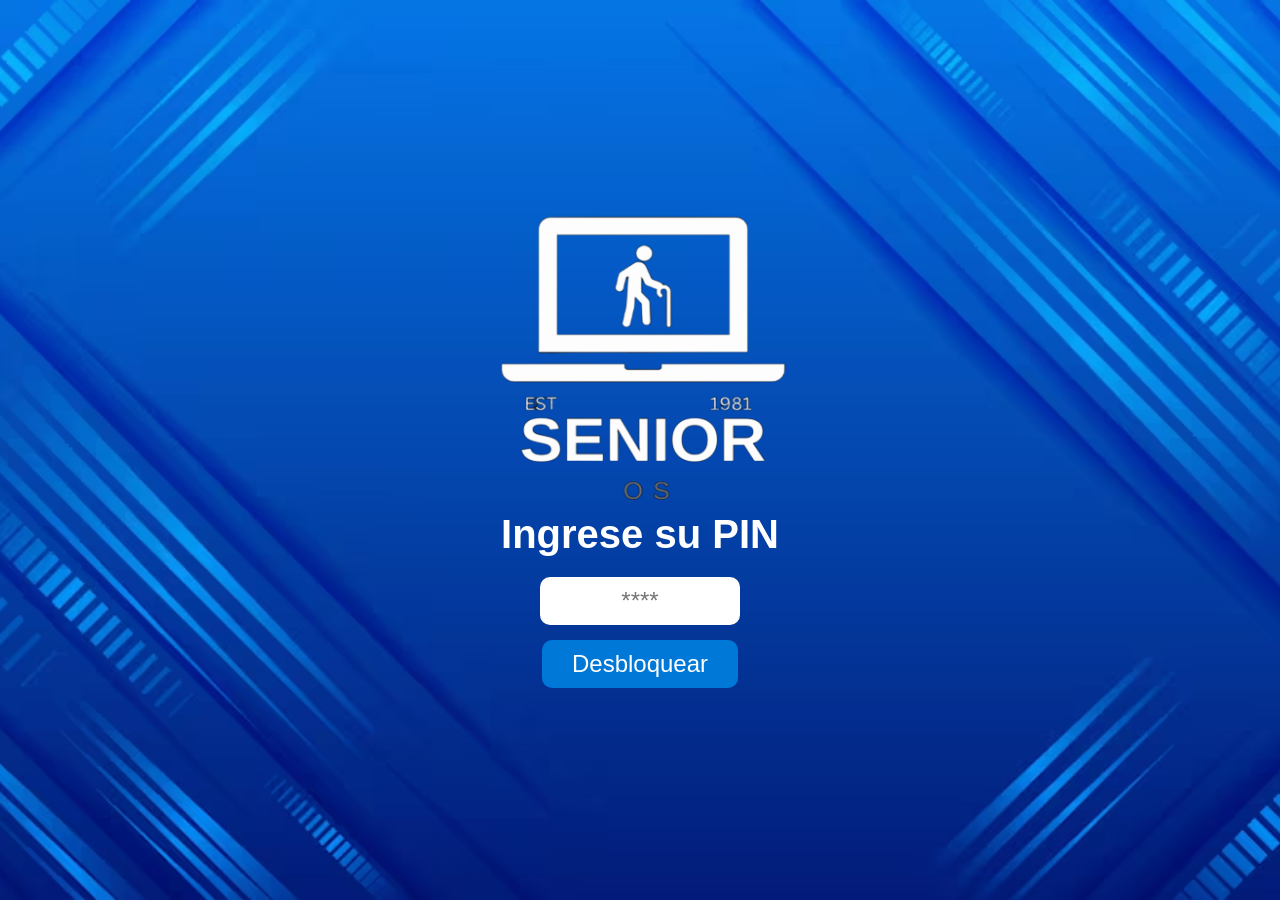
==== index.html @ 8ba844d0 "Ahora Si" ====
<!DOCTYPE html>
<html lang="es">
<head>
  <meta charset="UTF-8" />
  <meta name="viewport" content="width=device-width, initial-scale=1.0" />
  <title>Senior OS</title>
  <link rel="stylesheet" href="css/styles.css" />
</head>
<body>
  
  <!-- Pantalla de bloqueo -->
  <div id="lock-screen">
    <img src="assets/iconos/icono_Señor.png" alt="Fondo de Pantalla de Bloqueo" id="lock-bg" />
    <h1>Ingrese su PIN</h1>
    <input type="password" id="pin-input" maxlength="4" placeholder="****" />
    <button id="unlock-btn">Desbloquear</button>
  </div>

  <!-- Escritorio -->
  <div id="desktop">
    <div id="icons-area">
      <div class="icon" onclick="openApp('notes')">
        <img src="assets/iconos/icono_Bloc_Notas.png" alt="Notas" />
        <p>Bloc de Notas</p>
      </div>
      <div class="icon" onclick="openApp('calculadora')">
        <img src="assets/iconos/Icono_Calculadora.png" alt="Calculadora" />
        <p>Calculadora</p>
      </div>
      <div class="icon" onclick="openApp('correo')">
        <img src="assets/iconos/icono_Correo.png" alt="Correo" />
        <p>Correo</p>
      </div>
      <div class="icon" onclick="openApp('navegador')">
        <img src="assets/iconos/icono_Navegador.png" alt="Navegador" />
        <p>Navegador</p>
      </div>
      <div class="icon" onclick="openApp('letras')">
        <img src="assets/iconos/icono_Letras.png" alt="Letras" />
        <p>Sopa de Letras</p>
      </div>
      <div class="icon" onclick="openApp('plantas')">
        <img src="assets/iconos/icono_Plantas.png" alt="Plantas" />
        <p>Cuida tus Plantas</p>
      </div>
      <div class="icon" onclick="openApp('recetas')">
        <img src="assets/iconos/icono_Recetas.png" alt="Recetas" />
        <p>Prepara como un Chef</p>
      </div>
            <div class="icon" onclick="openApp('documentacion')">
        <img src="assets/iconos/icono_Documentacion.png" alt="Documentacion" />
        <p>Documentación</p>
      </div>
      <div class="icon" onclick="openApp('presentacion')">
        <img src="assets/iconos/icono_Senior.png" alt="Presentacion" />
        <p>Presentación</p>
      </div>
      <div class="icon" onclick="openApp('manualusuario')">
        <img src="assets/iconos/icono_SeniorOS.png" alt="ManualUsuario" />
        <p>Manual de Usuario</p>
      </div>
    </div>

    <!-- Barra de tareas -->
    <div id="taskbar">
      <button id="start-btn">Inicio</button>
      <div id="app-icons-container">
        <!-- Aquí se agregarán los íconos de las aplicaciones abiertas -->
      </div>
      <div class="system-icons">
        <img src="assets/iconos/icono_Bateria.svg" id="battery-icon" alt="Battery Icon">
        <img src="assets/iconos/icono_Wifi.svg" id="wifi-icon" alt="WiFi Icon">
        <div id="clock"></div>
      </div>
    </div>

    <!-- Menú inicio -->
    <div id="start-menu">
      <button onclick="openApp('facebook')">🌐Facebook</button>
      <button onclick="openApp('colpensiones')">🏠​Colpensiones</button>
      <button onclick="openApp('colombiamayor')">👴🏻​Colombia Mayor</button>
      <button onclick="openApp('nuevaeps')">🧑‍⚕️Nueva EPS</button>
      <button onclick="openApp('eltiempo')">📰El Tiempo</button>
      <button onclick="openApp('mercadolibre')">🛒​Mercado Libre</button>
      <button onclick="openApp('ajustes')">⚙️ Ajustes</button>
      <hr />
      <button id="restart">🔄 Reiniciar</button>
      <button id="shutdown">⏻ Apagar</button>
    </div>
  </div>
  <script src="js/script.js"></script>
</body>
</html>
---- css/styles.css ----
* {
  margin: 0;
  padding: 0;
  box-sizing: border-box;
  font-family: Arial, sans-serif;
}

body {
  height: 100vh;
  overflow: hidden;
  background-color: 000000;
  display: flex;
  justify-content: center;
  align-items: center;
}

/* Pantalla de bloqueo */
#lock-screen {
  background: url("../assets/fondos/fondoazul.png") center/cover no-repeat;
  height: 100%;
  width: 100%;
  display: flex;
  flex-direction: column;
  justify-content: center;
  align-items: center;
  color: white;
}

#lock-bg{
  position: center;
  top: 120px;
  left: 120px;
  width: 300px;
  height: 300px;
  border-radius: 20px;
}

#lock-screen h1 {
  font-size: 2.5em;
  margin-bottom: 20px;
}

#pin-input {
  font-size: 1.5em;
  padding: 10px;
  border-radius: 10px;
  border: none;
  text-align: center;
  width: 200px;
}

#unlock-btn {
  margin-top: 15px;
  font-size: 1.5em;
  padding: 10px 30px;
  border-radius: 10px;
  border: none;
  background-color: #0078d7;
  color: white;
  cursor: pointer;
}


/* Escritorio */
#desktop {
  display: none;
  height: 100%;
  width: 100%;
  background: url("../assets/fondos/fondowindows10.png") center/cover no-repeat;
  position: relative;
  color: white;
  font-size: 1.5em;
}

#icons-area {
  display: flex;
  flex-wrap: wrap;
  padding: 20px;
}

.icon {
  width: 120px;
  text-align: center;
  margin: 80px;
  cursor: pointer;
}

.icon img {
  width: 120px;
  height: 120px;
  margin-bottom: 10px;
}

/* Barra de tareas */

#taskbar {
  position: absolute;
  bottom: 0;
  width: 100%;
  height: 70px;
  background: rgba(0, 0, 0, 0.8);
  display: flex;
  align-items: center;
  justify-content: space-between;
  padding: 0 20px;
  color: white;
}

#start-btn {
  background-color: #0078d7;
  border: none;
  padding: 10px 20px;
  color: white;
  font-size: 1.2em; 
  border-radius: 5px; 
  cursor: pointer;
}

#app-icons-container {
  display: flex;
  align-items: center;
  gap: 10px; /* Espacio entre iconos de apps */
  margin-left: 20px; /* Espacio entre el botón Inicio y las apps */
  height: 100%; /* Asegura que el contenedor ocupe el alto de la barra */
}

/* Estilo para los nuevos iconos dinámicos (ejemplo con un div simple) */
.app-icon-taskbar {
  width: 40px; /* Un poco más grande para que se note */
  height: 40px;
  background-color: #0078d7; /* Color de ejemplo, puedes usar background-image */
  border-radius: 5px;
  cursor: pointer;
  box-shadow: inset 0 -3px 0 0 white; /* Simula la línea de "abierto" de Windows */
  transition: background-color 0.2s;
}

.app-icon-taskbar:hover {
    background-color: #005fa3;
}

.system-icons {
  display: flex;
  align-items: center;
  gap: 10px; 
}

#battery-icon, #wifi-icon {
  width: 24px; 
  height: 24px;
  fill: currentColor; 
  cursor: pointer;
}

#clock {
  font-size: 0.9em; 
  padding-left: 10px;
  cursor: pointer;
}



/* Menú inicio */
#start-menu {
  position: absolute;
  bottom: 80px;
  left: 20px;
  background: rgba(0, 0, 0, 0.9);
  padding: 20px;
  border-radius: 10px;
  display: none;
  flex-direction: column;
  width: 250px;
}

#start-menu button {
  background: none;
  border: none;
  color: white;
  font-size: 1.5em;
  text-align: left;
  margin-bottom: 15px;
  cursor: pointer;
  display: flex;
  align-items: center;
  gap: 10px;
}

#start-menu button:hover {
  color: #00aaff;
}
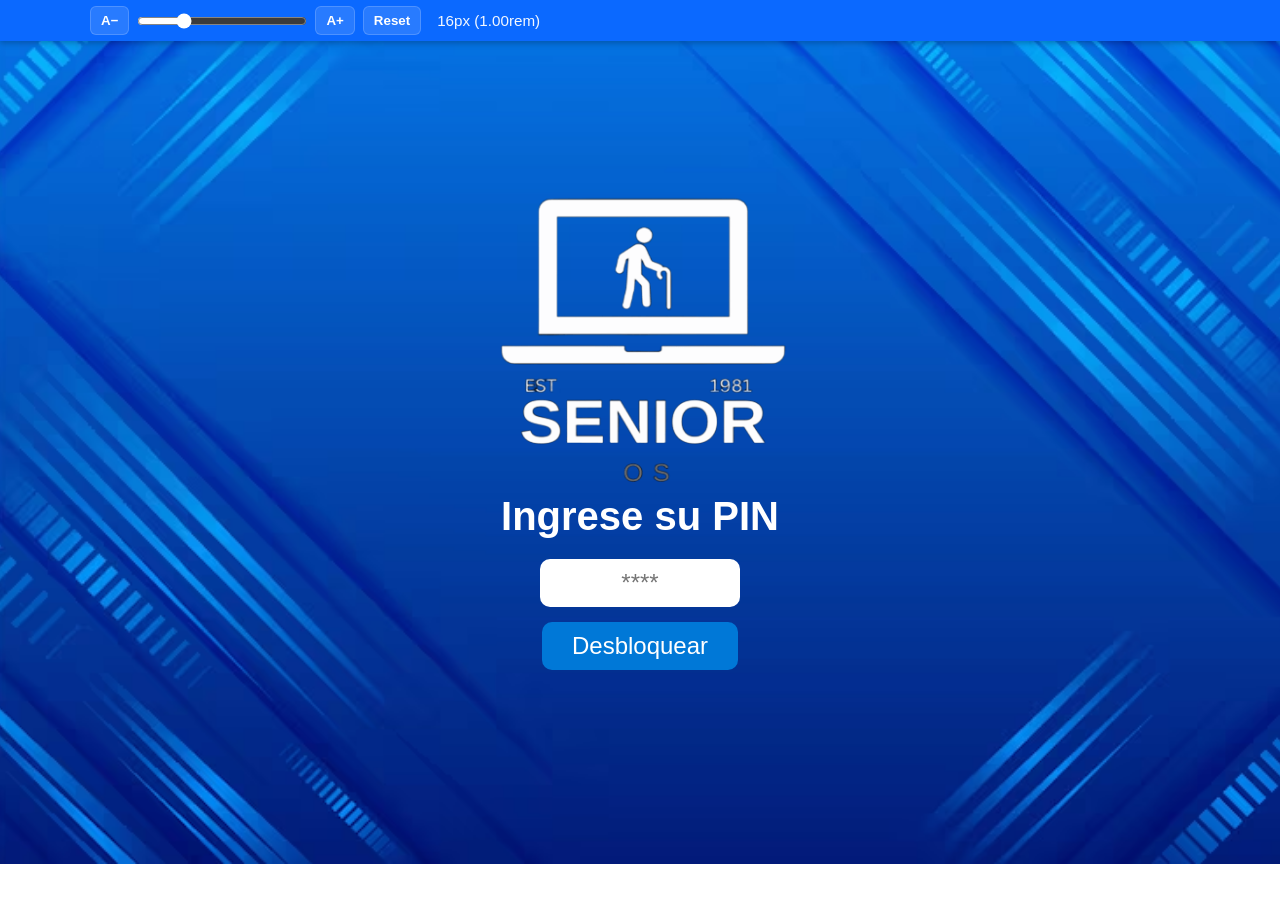
==== commit 5dbe6468: "Ajustes y demas" ====
--- a/index.html
+++ b/index.html
@@ -7,7 +7,15 @@
   <link rel="stylesheet" href="css/styles.css" />
 </head>
 <body>
-  
+  <header class="font-toolbar" role="toolbar" aria-label="Barra para ajustar tamaño de fuente">
+  <div class="toolbar-inner">
+    <button id="decrease" title="Disminuir fuente" aria-label="Disminuir fuente">A−</button>
+    <input id="fontRange" type="range" min="12" max="28" step="1" aria-label="Tamaño de fuente" />
+    <button id="increase" title="Aumentar fuente" aria-label="Aumentar fuente">A+</button>
+    <button id="reset" title="Restablecer" aria-label="Restablecer tamaño por defecto">Reset</button>
+    <div id="currentSize" aria-live="polite" class="size-indicator"></div>
+  </div>
+</header>
   <!-- Pantalla de bloqueo -->
   <div id="lock-screen">
     <img src="assets/iconos/icono_Señor.png" alt="Fondo de Pantalla de Bloqueo" id="lock-bg" />
@@ -70,6 +78,8 @@
       <div class="system-icons">
         <img src="assets/iconos/icono_Bateria.svg" id="battery-icon" alt="Battery Icon">
         <img src="assets/iconos/icono_Wifi.svg" id="wifi-icon" alt="WiFi Icon">
+        <img src="assets/iconos/icono_Volumen.svg" id="volumen-icon" alt="Volumen Icon">
+        <img src="assets/iconos/icono_Mensajes.svg" id="mensajes-icon" alt="Mensajes Icon">
         <div id="clock"></div>
       </div>
     </div>
@@ -82,6 +92,7 @@
       <button onclick="openApp('nuevaeps')">🧑‍⚕️Nueva EPS</button>
       <button onclick="openApp('eltiempo')">📰El Tiempo</button>
       <button onclick="openApp('mercadolibre')">🛒​Mercado Libre</button>
+      <button onclick="openApp('agenda')">📖​Agenda</button>
       <button onclick="openApp('ajustes')">⚙️ Ajustes</button>
       <hr />
       <button id="restart">🔄 Reiniciar</button>
--- a/css/styles.css
+++ b/css/styles.css
@@ -6,13 +6,62 @@
 }
 
 body {
-  height: 100vh;
+  height: 96vh;
   overflow: hidden;
   background-color: 000000;
   display: flex;
   justify-content: center;
   align-items: center;
 }
+
+/* Estilos básicos de la barra */
+.font-toolbar {
+  position: fixed;      /* SIEMPRE ARRIBA Y SIN MOVER EL CONTENIDO */
+  top: 0;
+  left: 0;
+  width: 100%;
+  z-index: 99999;       /* MÁS ALTO QUE TU BARRA DE TAREAS Y TODO */
+  background: #0b69ff;
+  color: white;
+  padding: 6px 12px;
+  font-family: system-ui, -apple-system, "Segoe UI", Roboto, Arial;
+  box-shadow: 0 2px 6px rgba(0,0,0,0.25);
+}
+
+.toolbar-inner {
+  max-width: 1100px;
+  margin: 0 auto;
+  display: flex;
+  align-items: center;
+  gap: 8px;
+}
+
+.font-toolbar button {
+  background: rgba(255,255,255,0.12);
+  border: 1px solid rgba(255,255,255,0.18);
+  color: white;
+  padding: 6px 10px;
+  border-radius: 6px;
+  cursor: pointer;
+  font-weight: 600;
+}
+
+.font-toolbar input[type="range"] {
+  width: 170px;
+  accent-color: white;
+}
+
+.size-indicator {
+  margin-left: 8px;
+  font-size: 0.95rem;
+  opacity: 0.95;
+}
+
+html {
+  transition: font-size 160ms linear;
+}
+
+
 
 /* Pantalla de bloqueo */
 #lock-screen {
@@ -64,6 +113,7 @@
 /* Escritorio */
 #desktop {
   display: none;
+  margin-top: 60px;
   height: 100%;
   width: 100%;
   background: url("../assets/fondos/fondowindows10.png") center/cover no-repeat;
@@ -81,7 +131,7 @@
 .icon {
   width: 120px;
   text-align: center;
-  margin: 80px;
+  margin: 70px;
   cursor: pointer;
 }
 
@@ -145,7 +195,7 @@
   gap: 10px; 
 }
 
-#battery-icon, #wifi-icon {
+#battery-icon, #wifi-icon, #volumen-icon, #mensajes-icon {
   width: 24px; 
   height: 24px;
   fill: currentColor; 
